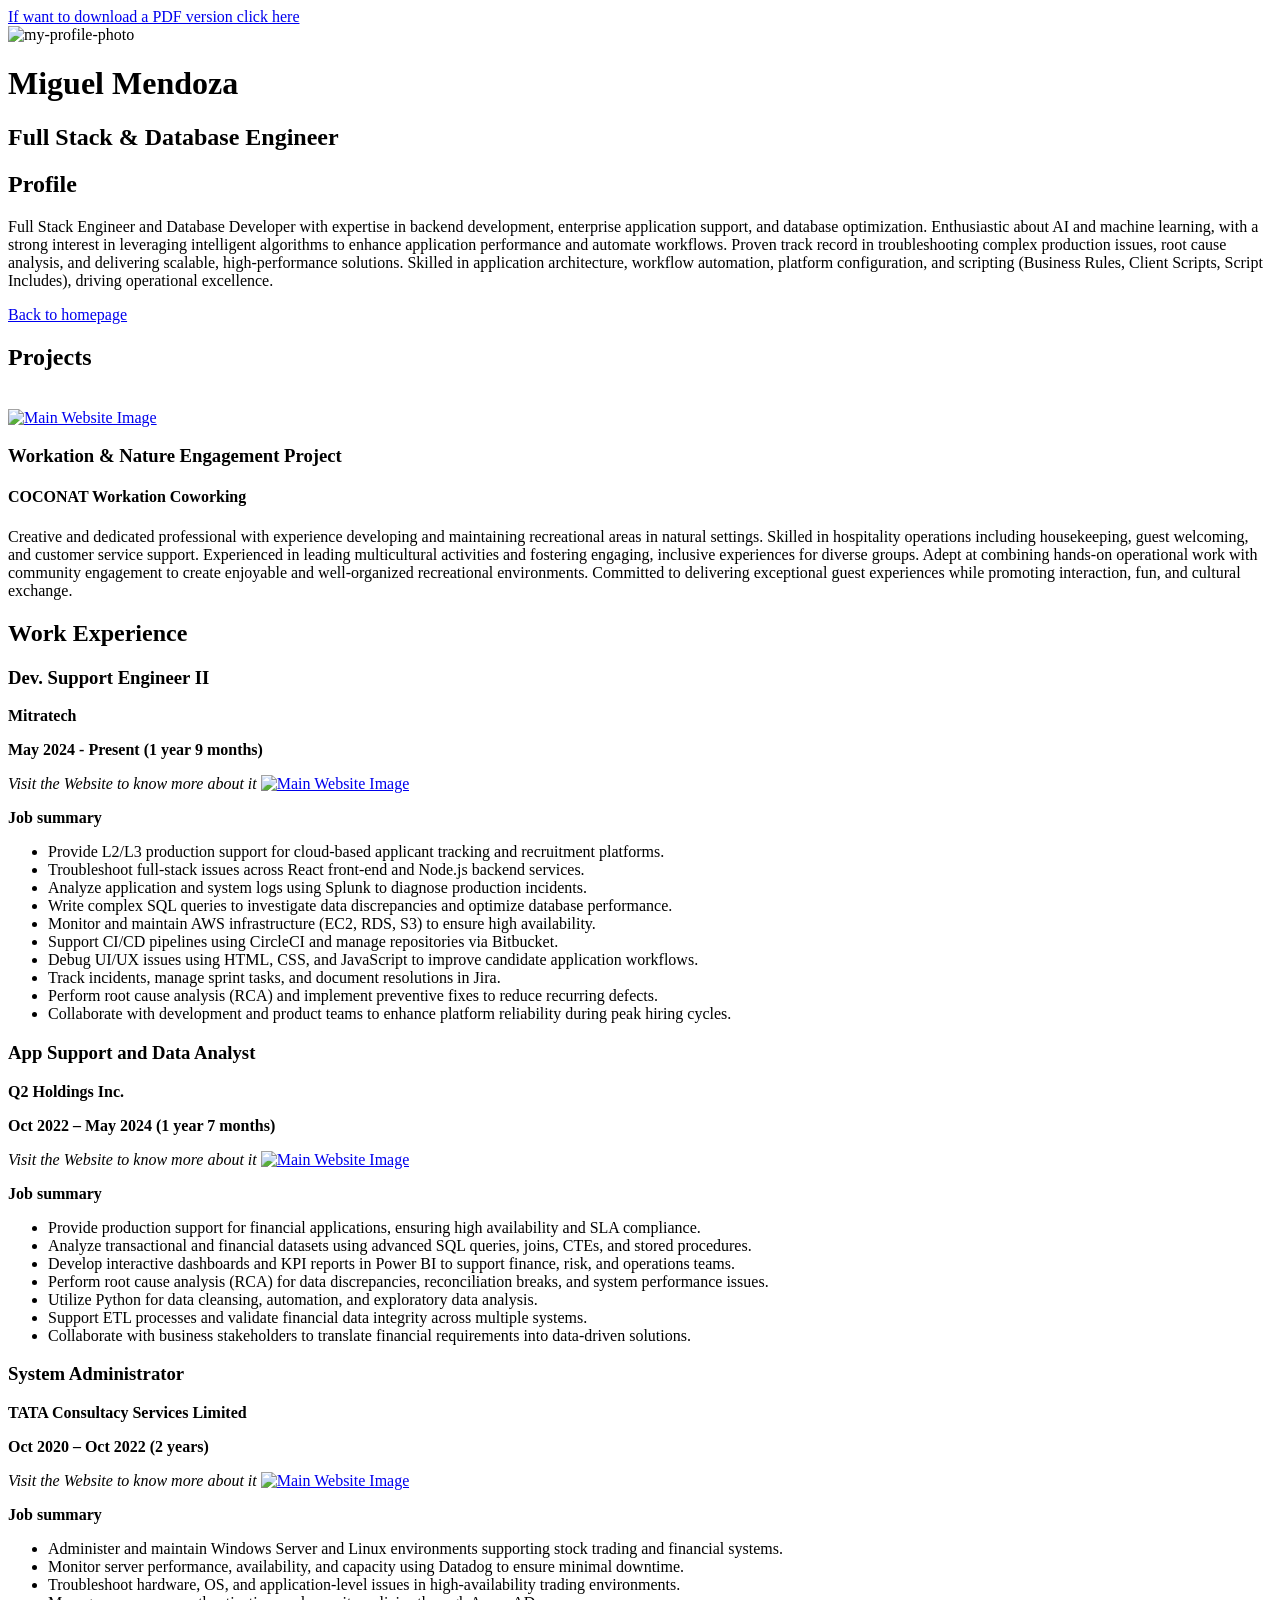
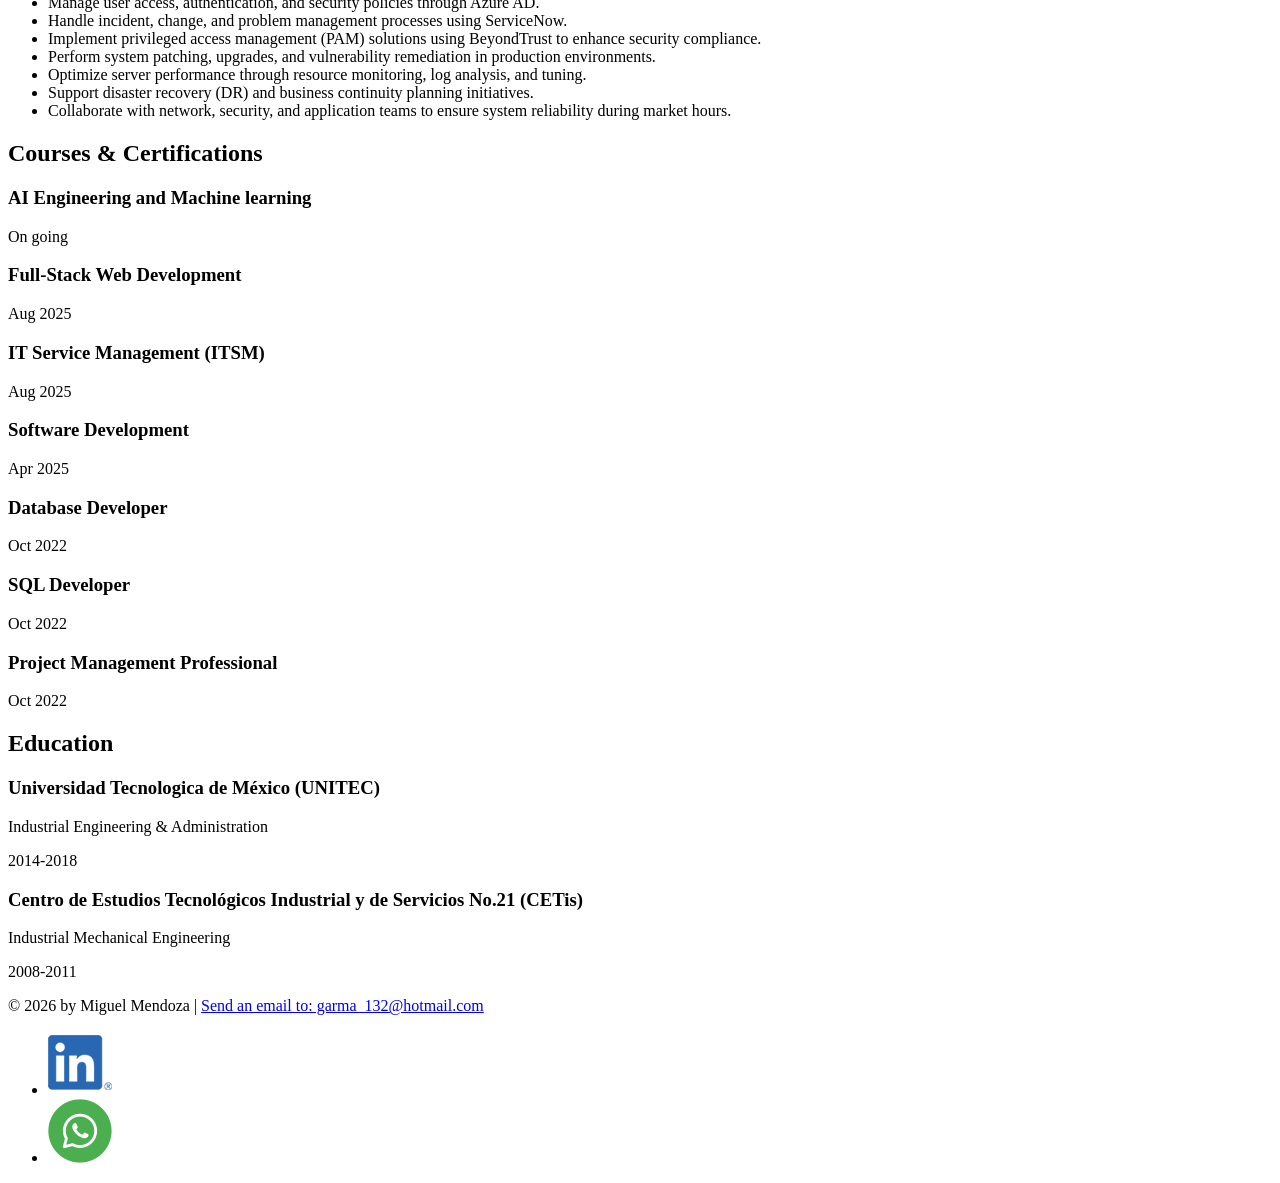
==== resume.html @ be6f59bf "adding resume" ====
<!DOCTYPE html>
<html lang="en">
  <head>
    <meta charset="UTF-8">
    <meta name="viewport" content="width=device-width, initial-scale=1">
    <title>Resume | Miguel Mendoza</title>

    <!--Google Fonts-->
    <link rel="preconnect" href="https://fonts.googleapis.com">
    <link rel="preconnect" href="https://fonts.gstatic.com" crossorigin>
    <link
      href="https://fonts.googleapis.com/css2?family=Noto+Sans:ital,wght@0,100..900;1,100..900&family=Roboto:ital,wght@0,100..900;1,100..900&display=swap"
      rel="stylesheet">

      <link rel="stylesheet" href="CSS/styling.css">
  </head>


  <body class="resume">

    

    <a class="download" href="../Resume_Project/placeholder-images/RESUME-MIGUEL-MENDOZA.pdf" target="_blank">If want to download a PDF version click here</a>
    <!-- //  INTRO  // -->

    <header>
        <div class="imgcon">

           <img class="profile-image" alt="my-profile-photo"
            src="../Resume_Project/placeholder-images/profile.jpeg">
          
          </div>
        <div class="content-wrapper">
          <!-- Start content edits below this line. -->
          <h1>Miguel Mendoza</h1>
          <h2>Full Stack & Database Engineer</h2>
        </div>
      <!-- End content edits here. -->
    </header>

    <main class="content-wrapper">

      

      <!-- //  PROFILE  // -->
      <section class="resume-section">
        <!-- Start content edits below this line. -->
        <h2>Profile</h2>
        <p>Full Stack Engineer and Database Developer with expertise in backend development, enterprise application support, and
        database optimization. Enthusiastic about AI and machine learning, with a strong interest in leveraging intelligent
        algorithms to enhance application performance and automate workflows. Proven track record in troubleshooting complex
        production issues, root cause analysis, and delivering scalable, high-performance solutions. Skilled in application
        architecture, workflow automation, platform configuration, and scripting (Business Rules, Client Scripts, Script
        Includes), driving operational excellence.</p>
        <a href="index.html">Back to homepage</a>

        <!-- End content edits here. -->
      </section>

      <!-- //  PROJECTS  // -->
      <section class="resume-section">
        <!-- Start content edits below this line. -->
        <h2>Projects</h2>
        <br>
        <!-- To add more items, copy this whole <section></section> block-->
        <section>
          <a href="https://coconat-space.com/" target="_blank">
            <img class="icon-company" src="../Resume_Project/placeholder-images/coconat-icon.png" alt="Main Website Image">
          </a>
         <br>
          <h3>Workation & Nature Engagement Project</h3>
          <h4>COCONAT Workation Coworking</h4>
          <p>Creative and dedicated professional with experience developing and maintaining recreational areas in natural settings.
          Skilled in hospitality operations including housekeeping, guest welcoming, and customer service support. Experienced in
          leading multicultural activities and fostering engaging, inclusive experiences for diverse groups. Adept at combining
          hands-on operational work with community engagement to create enjoyable and well-organized recreational environments.
          Committed to delivering exceptional guest experiences while promoting interaction, fun, and cultural exchange.</p>
          <!-- link to project -->
         
        
        </section>
        
        <!-- End content edits here. -->
      </section>

      <!-- //  WORK EXPERIENCE  // -->
      <section class="resume-section">
        <!-- Start content edits below this line.  -->
        <h2>Work Experience</h2>

        <!-- To add more items, copy this whole <section></section> block -->
        <section class="work">
          <div class="details">
            <h3>Dev. Support Engineer II</h3>
            <b>
            <p>Mitratech</p>
            <p>May 2024 - Present (1 year 9 months)</p>
            </b>
              
                <i>Visit the Website to know more about it</i>
             
            <a href="https://mitratech.com/" target="_blank">
              <img class="icon-company" src="../Resume_Project/placeholder-images/Mitratech-icon.webp"  alt="Main Website Image">
            </a>
          </div>
          <div class="summaries"> 
              <strong><p>Job summary</p></strong>
          
            <ul>
              <li>Provide L2/L3 production support for cloud-based applicant tracking and recruitment
              platforms.</li>
              <li>Troubleshoot full-stack issues across React front-end and Node.js backend services.</li>
              <li>Analyze application and system logs using Splunk to diagnose production incidents.</li>
              <li>Write complex SQL queries to investigate data discrepancies and optimize database performance.</li>
              <li>Monitor and maintain AWS infrastructure (EC2, RDS, S3) to ensure high availability.</li>
              <li>Support CI/CD pipelines using CircleCI and manage repositories via Bitbucket.</li>
              <li>Debug UI/UX issues using HTML, CSS, and JavaScript to improve candidate application workflows.</li>
              <li>Track incidents, manage sprint tasks, and document resolutions in Jira.</li>
              <li>Perform root cause analysis (RCA) and implement preventive fixes to reduce recurring defects.</li>
              <li>Collaborate with development and product teams to enhance platform reliability during peak hiring cycles.</li>
            </ul>
          </div>
        </section>

        <section class="work">
          <div class="details">
            <h3>App Support and Data Analyst</h3>
            <b>
              <p>Q2 Holdings Inc.</p>
              <p>Oct 2022 – May 2024 (1 year 7 months)</p>
            </b>
        
            <i>Visit the Website to know more about it</i>
        
            <a href="https://www.q2.com/" target="_blank">
              <img class="icon-company" src="../Resume_Project/placeholder-images/qtwo-icon.webp" alt="Main Website Image">
            </a>
          </div>
          <div class="summaries">
            <strong>
              <p>Job summary</p>
            </strong>
        
            <ul>
              <li>Provide production support for financial applications, ensuring high availability and SLA compliance.</li>
              <li>Analyze transactional and financial datasets using advanced SQL queries, joins, CTEs, and stored procedures.</li>
              <li>Develop interactive dashboards and KPI reports in Power BI to support finance, risk, and operations teams.</li>
              <li>Perform root cause analysis (RCA) for data discrepancies, reconciliation breaks, and system performance issues.</li>
              <li>Utilize Python for data cleansing, automation, and exploratory data analysis.</li>
              <li>Support ETL processes and validate financial data integrity across multiple systems.</li>
              <li>Collaborate with business stakeholders to translate financial requirements into data-driven solutions.</li>
            </ul>
          </div>
        </section>

        <section class="work">
          <div class="details">
            <h3>System Administrator</h3>
            <b>
              <p>TATA Consultacy Services Limited</p>
              <p>Oct 2020 – Oct 2022 (2 years)</p>
            </b>
        
            <i>Visit the Website to know more about it</i>
        
            <a href="https://www.tcs.com/" target="_blank">
              <img class="icon-company" src="../Resume_Project/placeholder-images/tcs-icon.png" alt="Main Website Image">
            </a>
          </div>
          <div class="summaries">
            <strong>
              <p>Job summary</p>
            </strong>
        
            <ul>
              <li>Administer and maintain Windows Server and Linux environments supporting stock trading and financial systems.</li>
              <li>Monitor server performance, availability, and capacity using Datadog to ensure minimal downtime.</li>
              <li>Troubleshoot hardware, OS, and application-level issues in high-availability trading environments.</li>
              <li>Manage user access, authentication, and security policies through Azure AD.</li>
              <li>Handle incident, change, and problem management processes using ServiceNow.</li>
              <li>Implement privileged access management (PAM) solutions using BeyondTrust to enhance security compliance.</li>
              <li>Perform system patching, upgrades, and vulnerability remediation in production environments.</li>
              <li>Optimize server performance through resource monitoring, log analysis, and tuning.</li>
              <li>Support disaster recovery (DR) and business continuity planning initiatives.</li>
              <li>Collaborate with network, security, and application teams to ensure system reliability during market hours.</li>
            </ul>
          </div>
        </section>

        <!-- End content edits here. -->
      </section>

      <!-- //  EDUCATION & CERTIFICATIONS  // -->
      <section class="resume-section">
        <!-- Start content edits below this line.  -->
        <h2>Courses & Certifications</h2>

        <section class="education">
          
          <h3>AI Engineering and Machine learning</h3>
          <p>On going</p>
          <h3>Full-Stack Web Development</h3>
          <p>Aug 2025</p>
          <h3>IT Service Management (ITSM)</h3>
          <p>Aug 2025</p>
          <h3>Software Development</h3>
          <p>Apr 2025</p>
          <h3>Database Developer</h3>
          <p>Oct 2022</p>
          <h3>SQL Developer</h3>
          <p>Oct 2022</p>
          <h3>Project Management Professional</h3>
          <p>Oct 2022</p>
        
        
        </section>

        <h2>Education</h2>

        <!-- To add more items, copy this whole <section></section> block -->
        <section class="education">
          <h3>Universidad Tecnologica de México (UNITEC)</h3>
          <p>Industrial Engineering & Administration</p>
          <p>2014-2018</p>

          <h3>Centro de Estudios Tecnológicos Industrial y de Servicios No.21 (CETis)</h3>
          <p>Industrial Mechanical Engineering</p>
          <p>2008-2011</p>

        </section>

        <!-- End content edits here. -->
      </section>
    </main>

    <!-- //  FOOTER INFO, SOCIAL MEDIA  // -->
    <footer>
      <!-- Start content edits below this line. -->
      <p>© 2026 by Miguel Mendoza | <a href="mailto:">Send an email to: garma_132@hotmail.com </a></p>

      <!-- Add or remove any networks. -->
      <ul class="socials">
        <li>
            <a href="https://www.linkedin.com/feed/" target="_blank" rel="noopener noreferrer">
              <img src="placeholder-images/icon-logo-linkedin.png" alt="My LinkedIn Profile">
            </a>
            </li>
            <li><a href="https://web.whatsapp.com/" target="_blank" rel="noopener noreferrer">
                <img src="placeholder-images/whatsapp.png" alt="Send me a WhatsApp">
              </a>
        </li>
      </ul>
      
      <!-- End content edits here. -->
    </footer>
  </body>
</html>
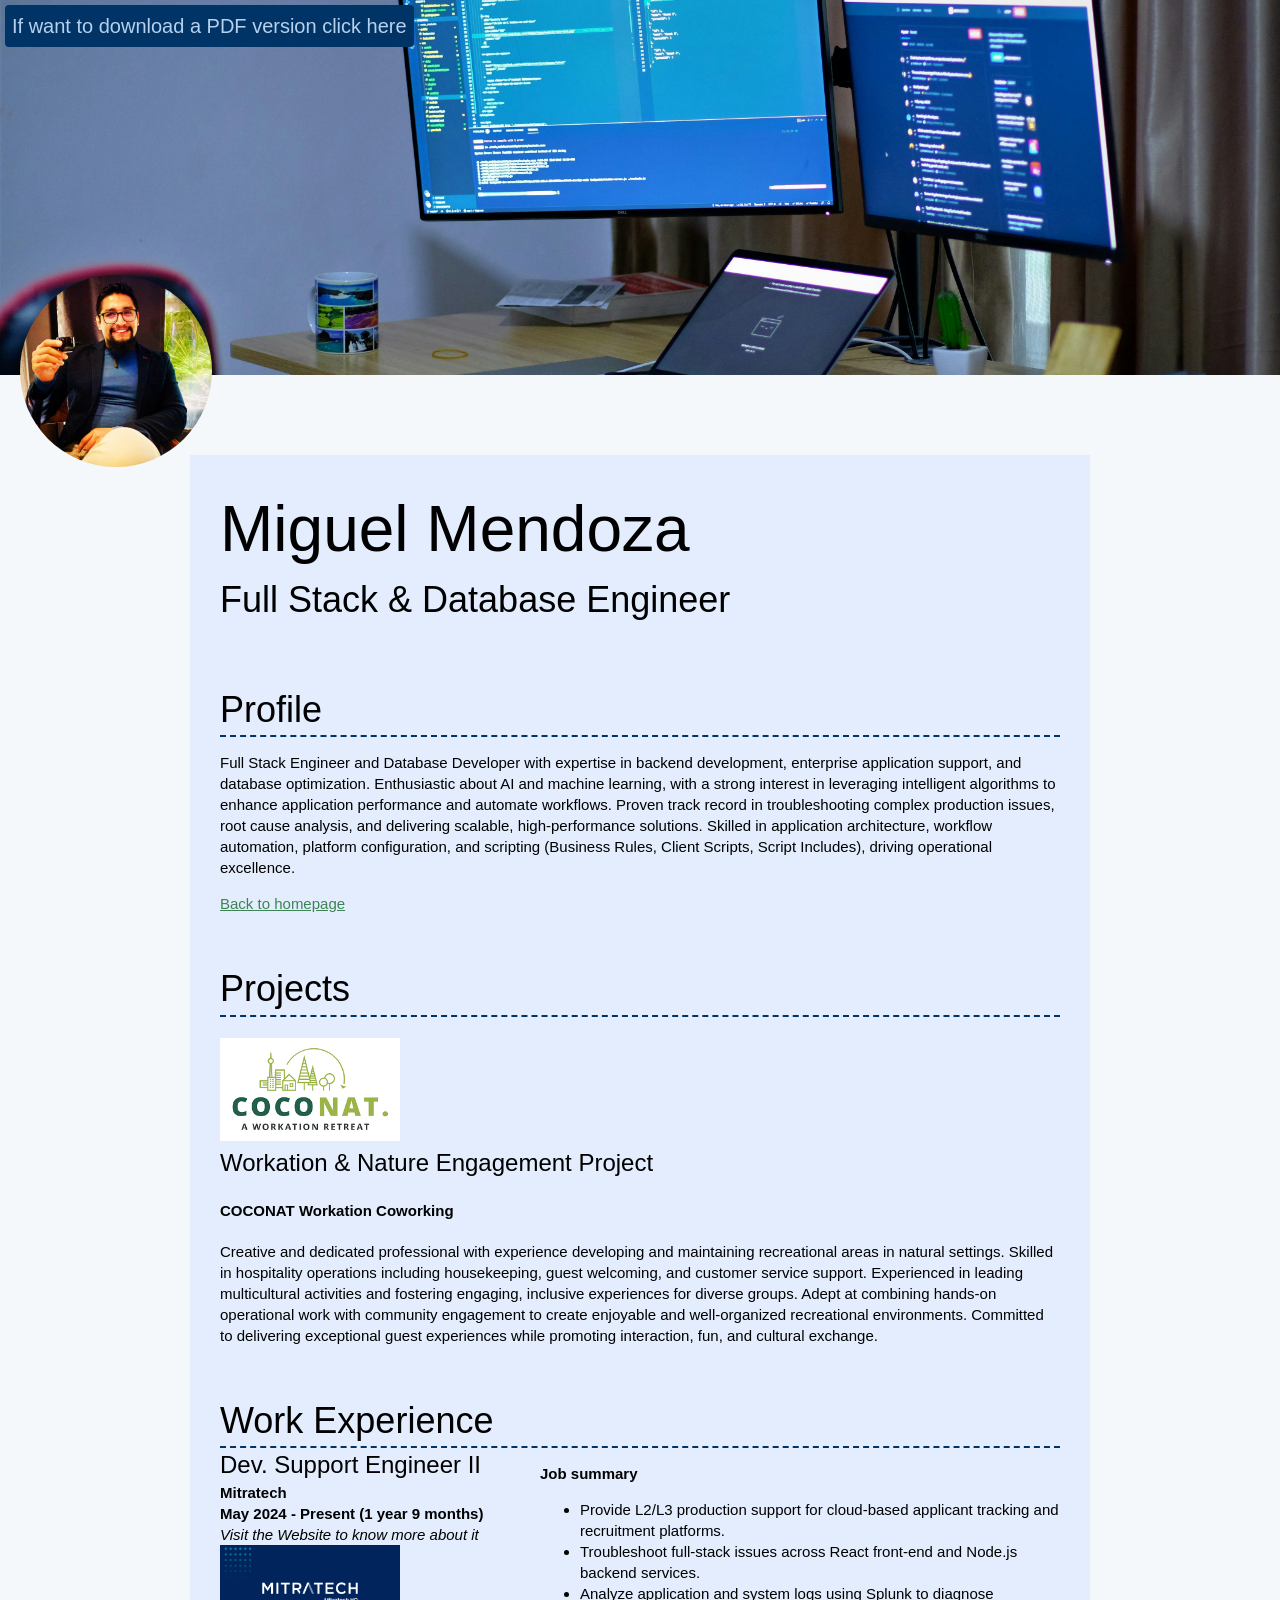
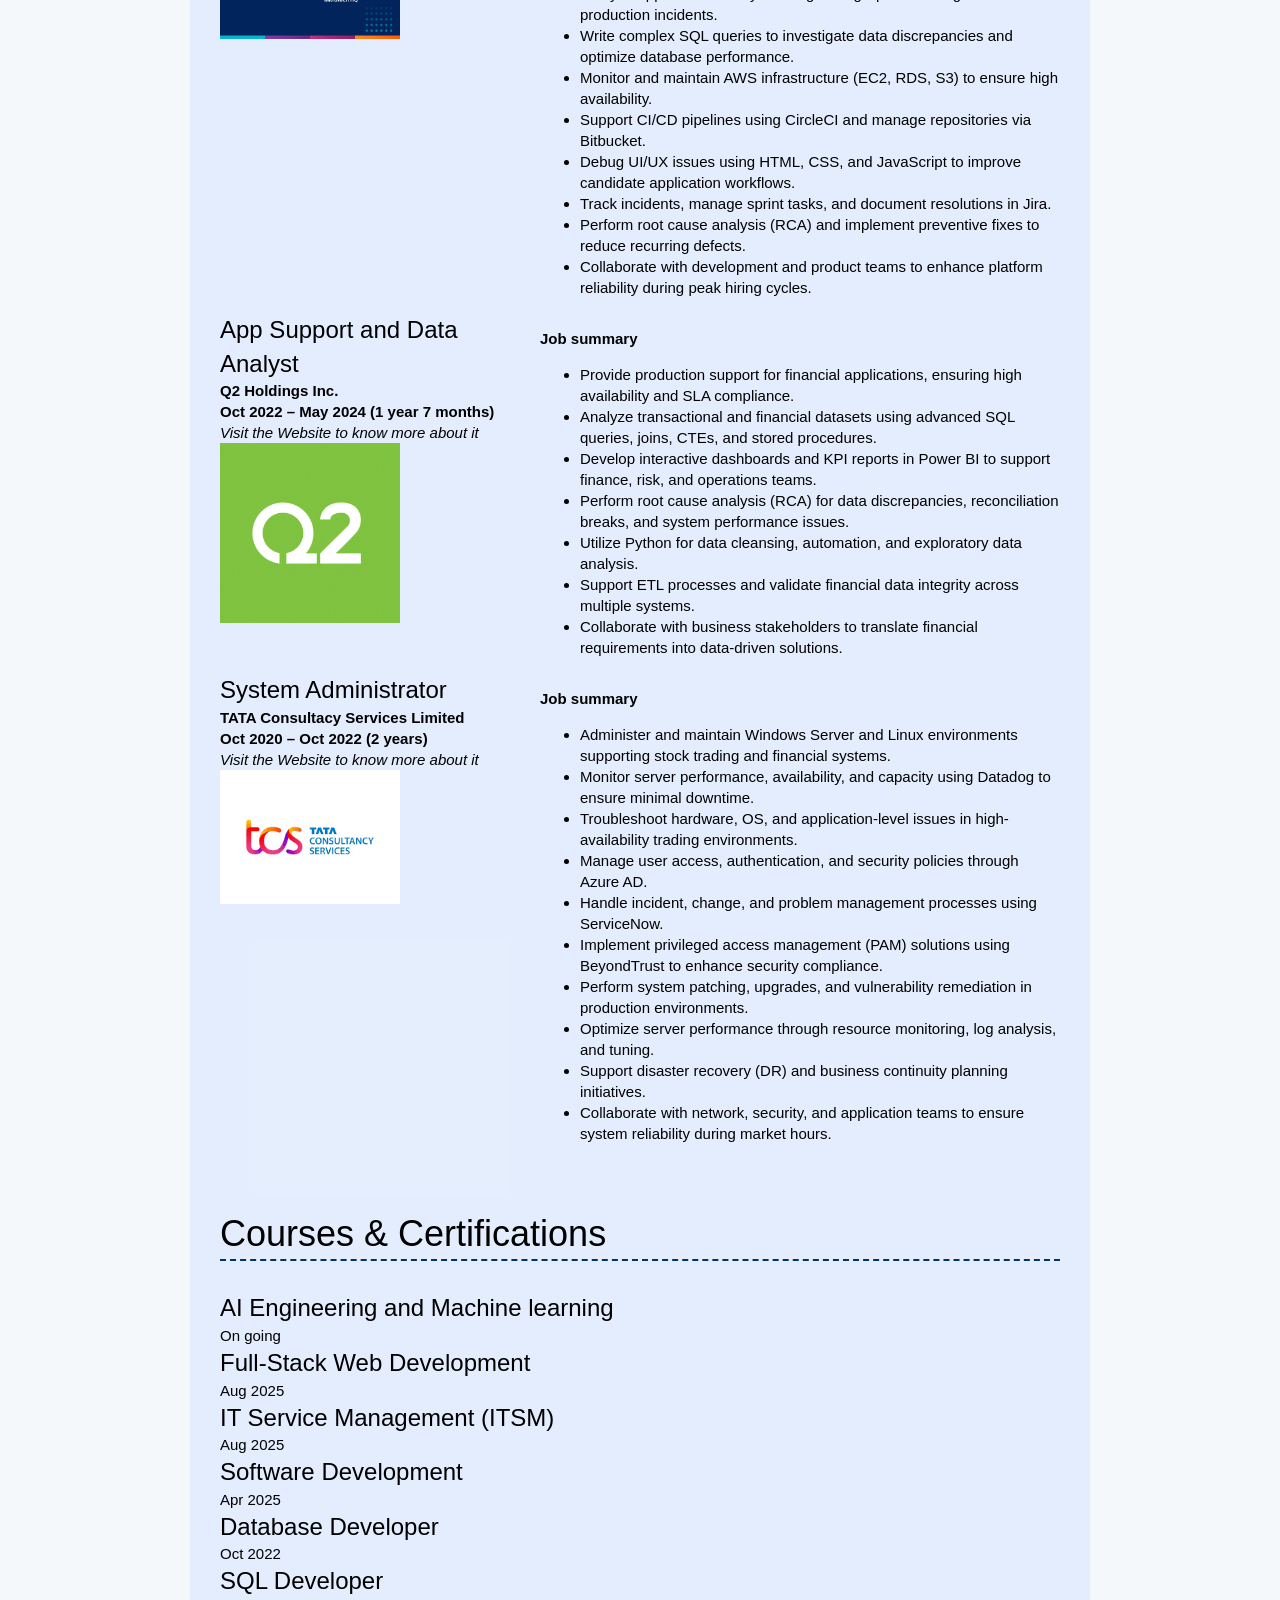
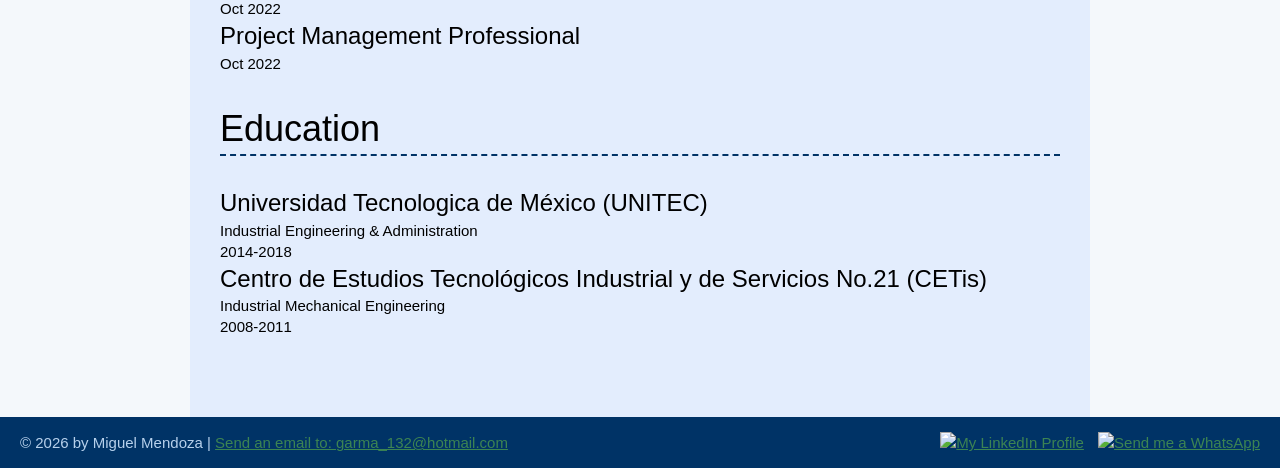
==== commit 76a2588d: "updating root folder" ====
--- a/resume.html
+++ b/resume.html
@@ -12,7 +12,7 @@
       href="https://fonts.googleapis.com/css2?family=Noto+Sans:ital,wght@0,100..900;1,100..900&family=Roboto:ital,wght@0,100..900;1,100..900&display=swap"
       rel="stylesheet">
 
-      <link rel="stylesheet" href="CSS/styling.css">
+      <link rel="stylesheet" href="Resume_Project/CSS/styling.css">
   </head>
 
 
--- a/Resume_Project/CSS/styling.css
+++ b/Resume_Project/CSS/styling.css
@@ -0,0 +1,214 @@
+
+/*
+COLOR PALLETE
+Color	             Hex	    Description
+Sky Blue	      #A8D0E6	 Light, airy, soft blue
+Cornflower Blue	  #6699CC	 Medium blue, calm and professional
+Royal Blue	      #3366CC	 Strong, classic blue
+Deep Blue	      #003366	 Dark, authoritative blue
+Teal Blue	      #006699	 Slightly greenish-blue, adds contrast
+*/
+
+/*GLOBAL STYLE*/
+html{
+    box-sizing: border-box;
+    font-size: 62.5%;
+}
+*, *:before, *:after{
+    box-sizing: inherit;
+}
+html, body{
+    height: 100%;
+}
+body {
+    background:#F4F8FB;
+    margin: 0;
+    font-family: "Roboto", sans-serif;
+    font-size: 1.5rem;
+    line-height: 1.4;
+}
+h1,h2,h3 {
+    font-family: "Noto Sans", sans-serif;
+    font-weight: 400;
+    margin: 0;
+}
+h1 {
+    font-size: clamp(3rem, 5vw, 7rem);
+}
+
+h2 {
+    font-size: clamp(2rem, 3vw, 3.6rem);
+}
+
+h3 {
+    font-size: clamp(1.8rem, 2vw, 2.4rem);
+}
+/*links*/
+a{
+    color: #3c8453;
+}
+a:hover{
+    color: #6699CC;
+    text-decoration: none;
+}
+footer a{
+    color: #3c8453;
+}
+footer a:hover{
+    color: #6699CC;
+}
+
+.content-wrapper {
+    background: rgb(226 237 253 / 90%);
+    width: 90%;
+    max-width: 900px;
+    margin: 0 auto;
+    padding: clamp(1.5rem, 3vw, 3rem);
+    }
+img {
+    max-width: 100%;
+    height: auto;
+}
+
+/*HOME*/
+
+.home{
+    background: url(../placeholder-images/bg_resumev2.jpg) no-repeat;
+    background-size: cover ;
+    background-position: center;
+    display: flex;
+    flex-direction: column;
+}
+.home .content-wrapper{
+    /*background: rgb(255 255 255 / 0.9);*/
+    flex: 1 0 auto;
+}
+.content-bg{
+    background: rgb(255 255 255 / 0.9);
+    padding: 30px;
+    
+}
+
+/*RESUME*/
+.resume header::before {
+    background: url(../placeholder-images/bg_resumev2.jpg) center / cover;
+    background-size: cover;
+    content: "" ;
+    display: block;
+    height: 375px;
+}
+
+.resume-section{
+    margin-bottom: 5rem;
+}
+.resume-section h2{
+    border-bottom: 2px dashed #003366;
+}
+.download {
+    position: fixed;
+    top: 5px;
+    left: 5px;
+    background: #003366;
+    color: #b7d1ec;
+    border-radius: 4px;
+    padding: 7px;
+    text-decoration: none;
+    font-size: 2rem;
+    letter-spacing: 0.1;
+}
+@media (max-width: 768px) {
+    .download {
+        position: static;
+        display: inline-block;
+        margin-bottom: 1rem;
+    }
+}
+/*profile*
+
+
+/*projects
+  ---add this class="project-item" to put on the left hand side any text after the image.
+
+.project-item{
+    display: flow-root;
+    margin: 30px 0;
+}
+.project-item img{
+    float: left;
+    width: 300px;
+} */
+  
+.imgcon{
+    position: relative;
+        padding: 4rem;
+}
+
+ .profile-image{
+        width: clamp(120px, 15vw, 220px);
+            aspect-ratio: 1 / 1;
+            border-radius: 50%;
+            object-fit: cover;
+        
+            position: absolute;
+            top: -10rem;
+            left: 2rem;
+    }
+    
+
+
+/*Work Experience*/
+.work {
+    display: grid;
+    grid-template-columns: 300px 1fr;
+    gap: 2rem;
+}
+@media (max-width: 768px) {
+    .work {
+        grid-template-columns: 1fr;
+    }
+}
+.details p{
+    margin: 0;
+}
+.icon-company{
+    max-width: 180px;
+        height: auto;
+}
+.summary p:first-child{
+    margin-top: 0;
+}
+.education{
+    margin: 30px 0;
+}
+.education p{
+    margin: 0;
+}
+/*FOOTER*/
+ footer{
+    background: #003366;
+    color: #b7d1ec;
+    display: flex;
+    justify-content: space-between;
+    padding: 0 20px;
+ }
+ @media (max-width: 768px) {
+     footer {
+         flex-direction: column;
+         text-align: center;
+         gap: 1rem;
+     }
+ }
+ .socials{
+    list-style-type: none;
+    padding: 0;
+ }
+ .socials img{
+    width: 32px;
+ }
+ .socials li {
+    display: inline-block;
+    margin-left: 1rem;
+ }
+ .socials img:hover{
+    opacity: 0.5;
+ }
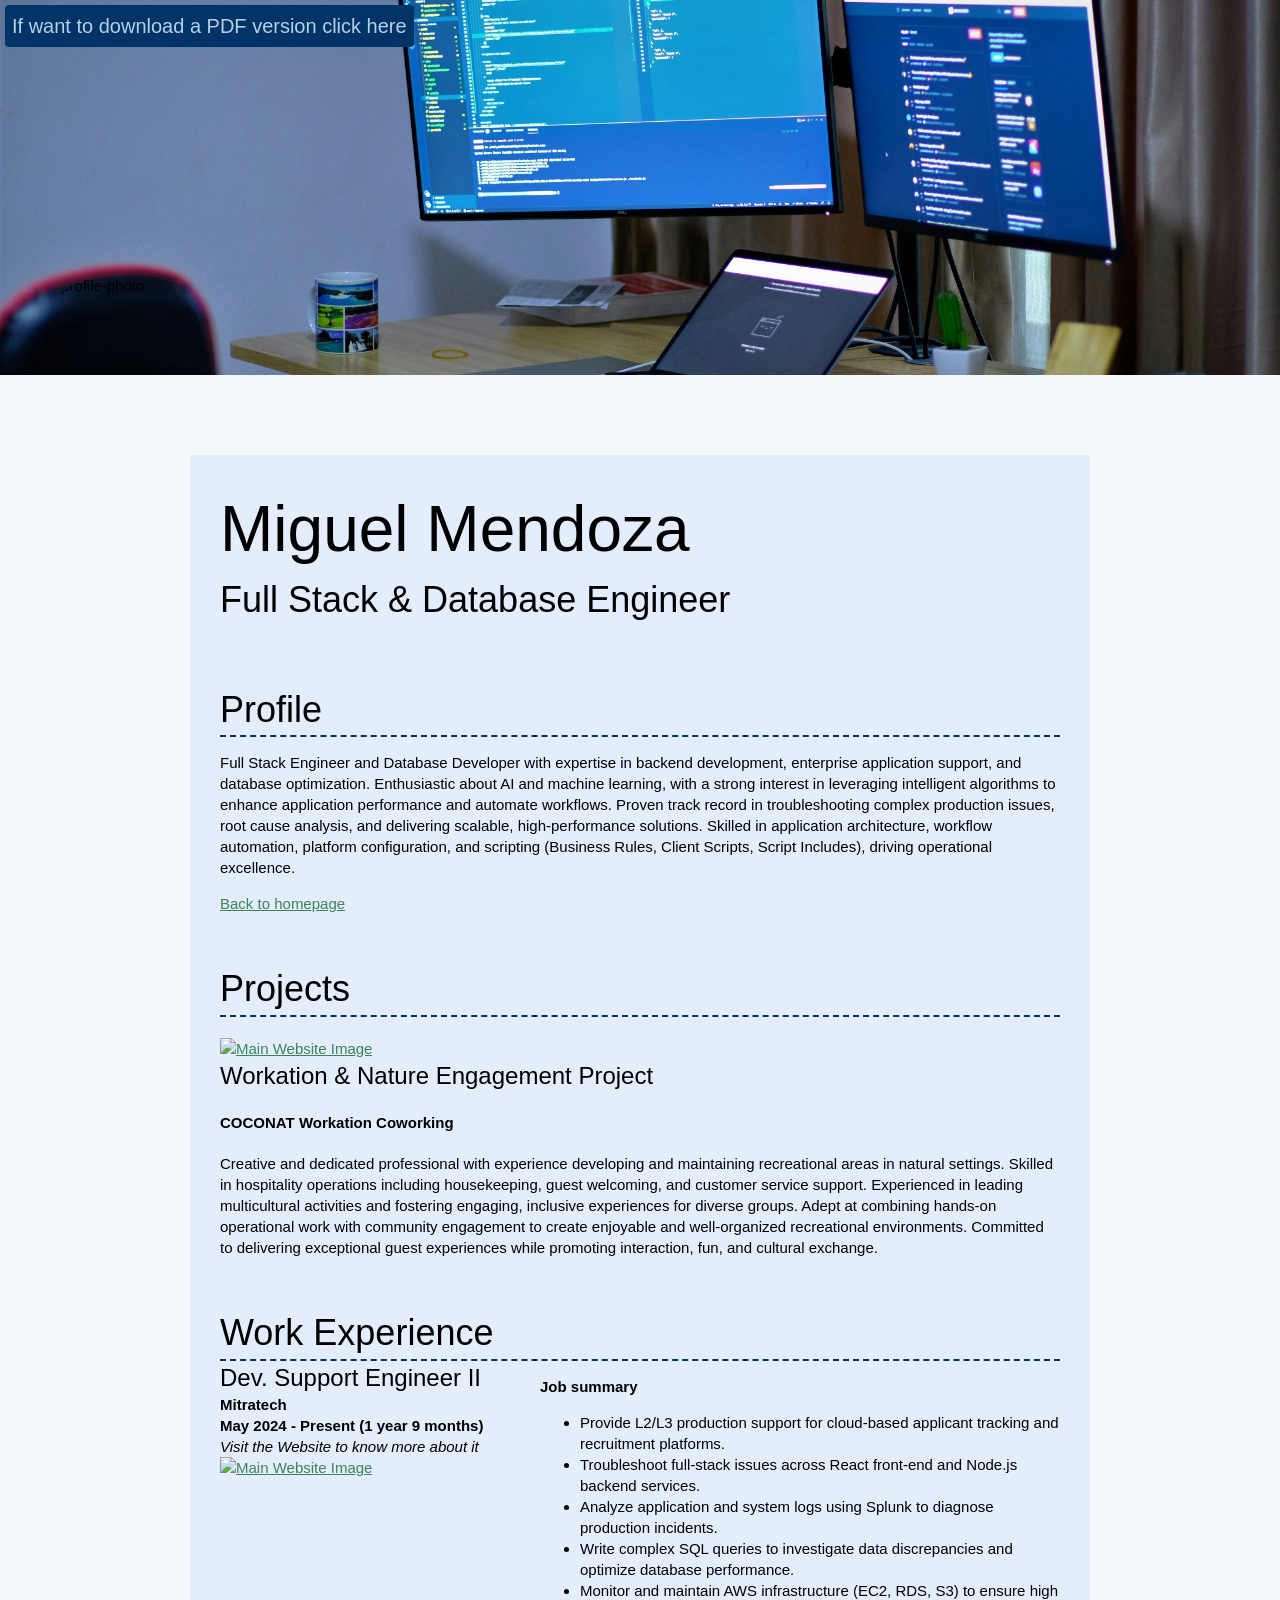
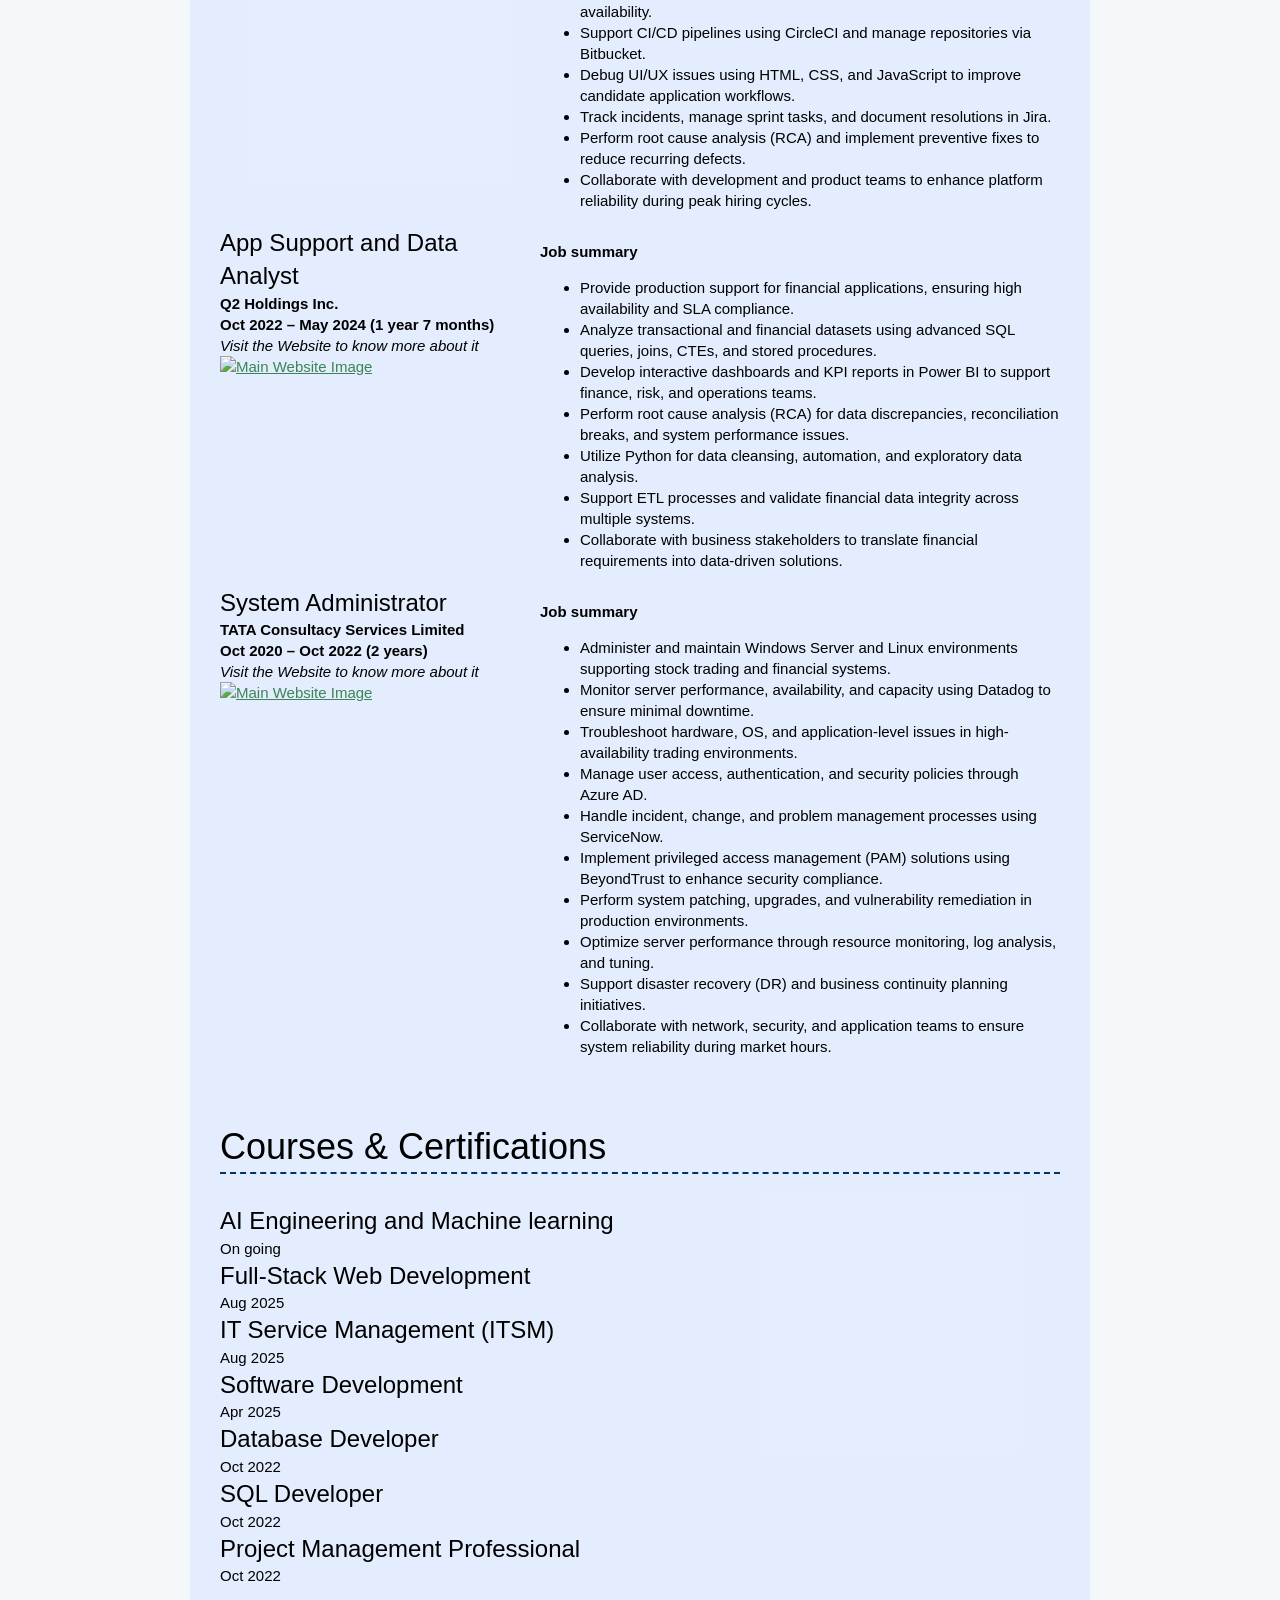
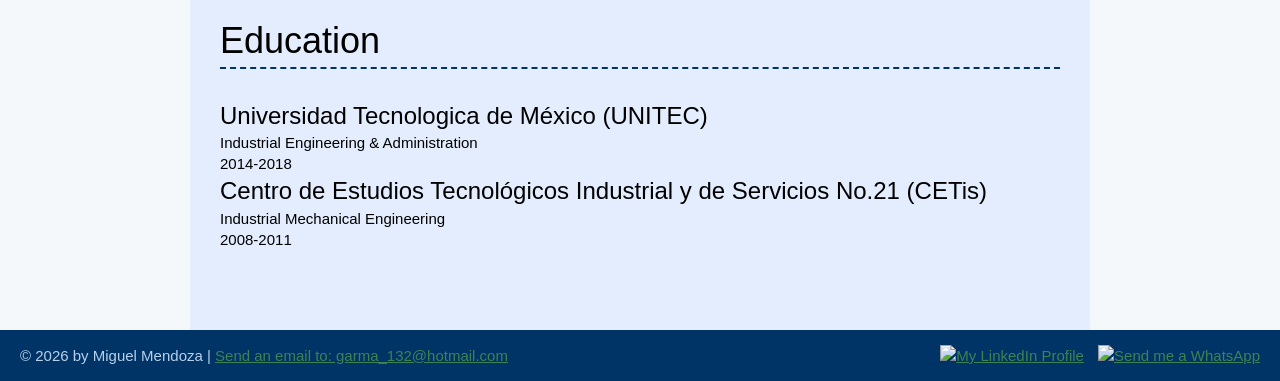
==== commit eabd33bc: "update media" ====
--- a/resume.html
+++ b/resume.html
@@ -20,14 +20,14 @@
 
     
 
-    <a class="download" href="../Resume_Project/placeholder-images/RESUME-MIGUEL-MENDOZA.pdf" target="_blank">If want to download a PDF version click here</a>
+    <a class="download" href="../Pro_Resume/Resume_Project/placeholder-images/RESUME-MIGUEL-MENDOZA.pdf" target="_blank">If want to download a PDF version click here</a>
     <!-- //  INTRO  // -->
 
     <header>
         <div class="imgcon">
 
            <img class="profile-image" alt="my-profile-photo"
-            src="../Resume_Project/placeholder-images/profile.jpeg">
+            src="../Pro_Resume/Resume_Project/placeholder-images/profile.jpeg">
           
           </div>
         <div class="content-wrapper">
@@ -65,7 +65,7 @@
         <!-- To add more items, copy this whole <section></section> block-->
         <section>
           <a href="https://coconat-space.com/" target="_blank">
-            <img class="icon-company" src="../Resume_Project/placeholder-images/coconat-icon.png" alt="Main Website Image">
+            <img class="icon-company" src="../Pro_Resume/Resume_Project/placeholder-images/coconat-icon.png" alt="Main Website Image">
           </a>
          <br>
           <h3>Workation & Nature Engagement Project</h3>
@@ -100,7 +100,7 @@
                 <i>Visit the Website to know more about it</i>
              
             <a href="https://mitratech.com/" target="_blank">
-              <img class="icon-company" src="../Resume_Project/placeholder-images/Mitratech-icon.webp"  alt="Main Website Image">
+              <img class="icon-company" src="../Pro_Resume/Resume_Project/placeholder-images/Mitratech-icon.webp"  alt="Main Website Image">
             </a>
           </div>
           <div class="summaries"> 
@@ -133,7 +133,7 @@
             <i>Visit the Website to know more about it</i>
         
             <a href="https://www.q2.com/" target="_blank">
-              <img class="icon-company" src="../Resume_Project/placeholder-images/qtwo-icon.webp" alt="Main Website Image">
+              <img class="icon-company" src="../Pro_Resume/Resume_Project/placeholder-images/qtwo-icon.webp" alt="Main Website Image">
             </a>
           </div>
           <div class="summaries">
@@ -164,7 +164,7 @@
             <i>Visit the Website to know more about it</i>
         
             <a href="https://www.tcs.com/" target="_blank">
-              <img class="icon-company" src="../Resume_Project/placeholder-images/tcs-icon.png" alt="Main Website Image">
+              <img class="icon-company" src="../Pro_Resume/Resume_Project/placeholder-images/tcs-icon.png" alt="Main Website Image">
             </a>
           </div>
           <div class="summaries">
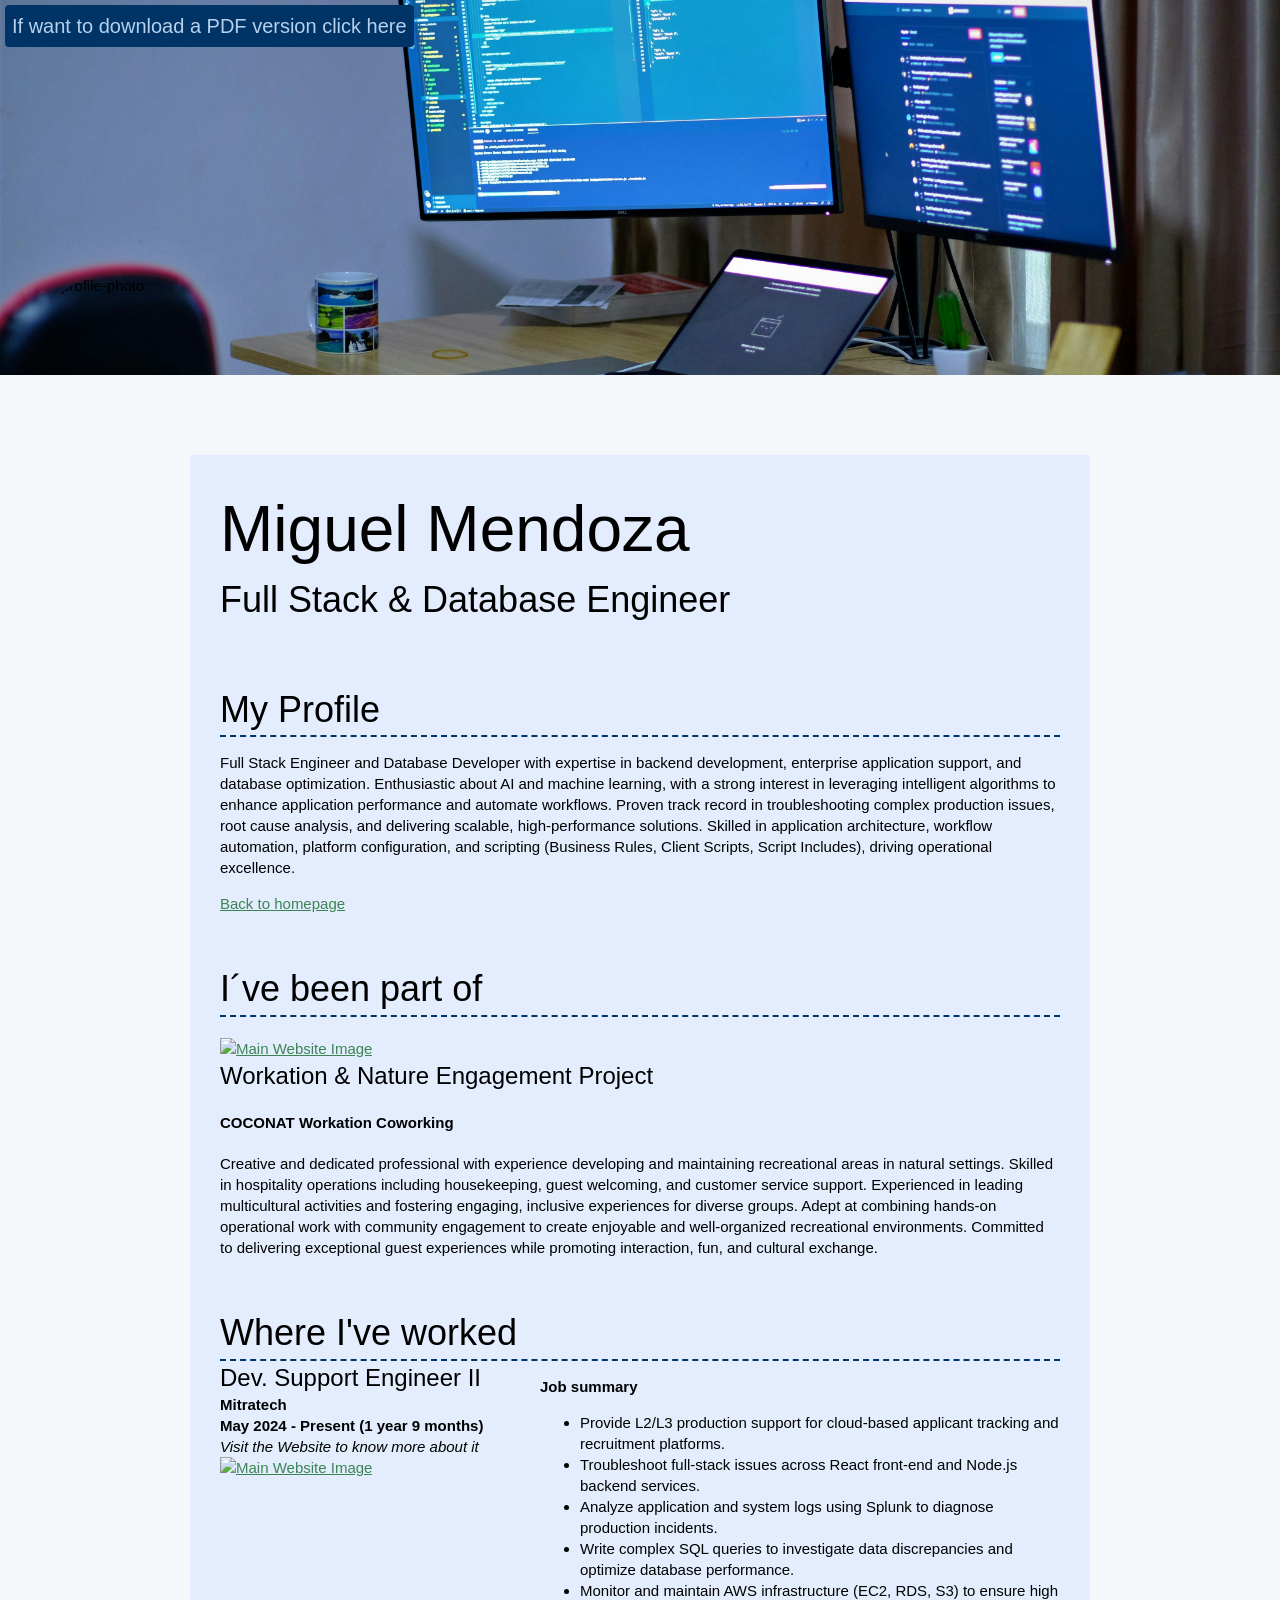
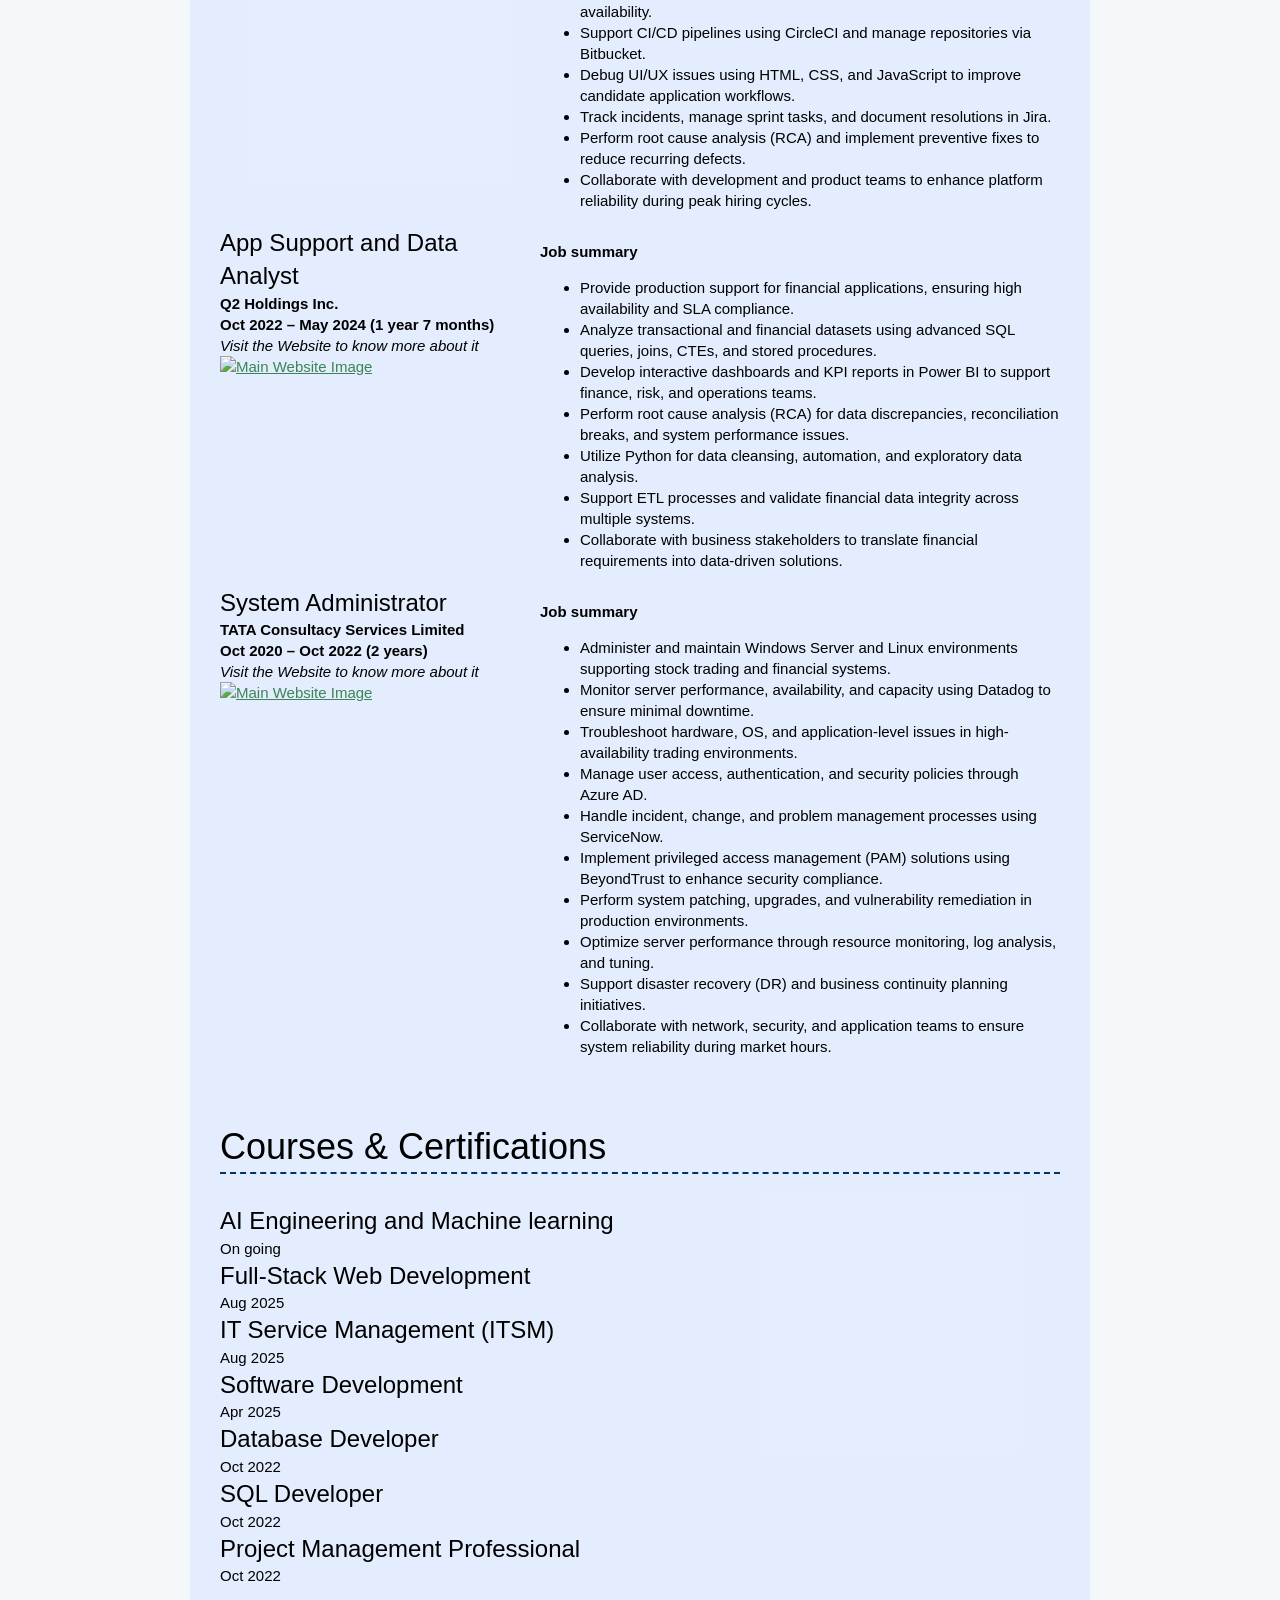
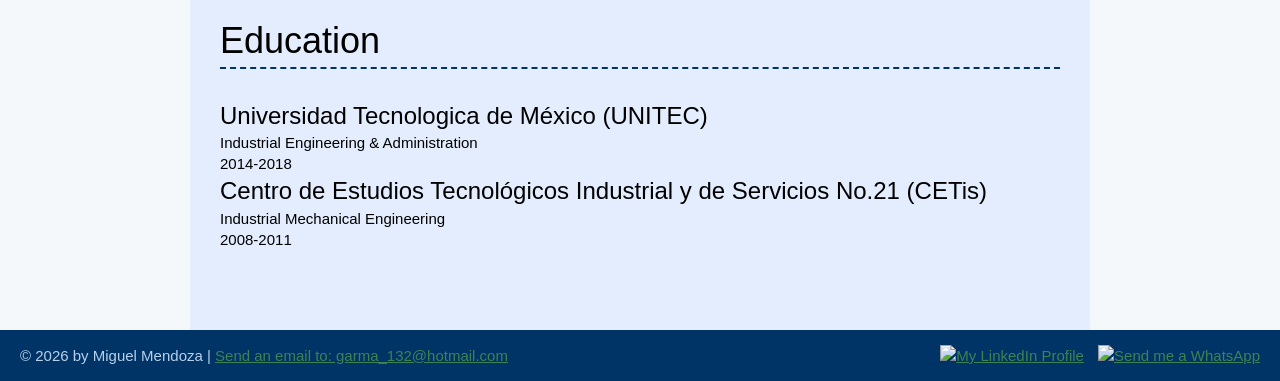
==== commit 41f170c0: "update headers" ====
--- a/resume.html
+++ b/resume.html
@@ -45,7 +45,7 @@
       <!-- //  PROFILE  // -->
       <section class="resume-section">
         <!-- Start content edits below this line. -->
-        <h2>Profile</h2>
+        <h2>My Profile</h2>
         <p>Full Stack Engineer and Database Developer with expertise in backend development, enterprise application support, and
         database optimization. Enthusiastic about AI and machine learning, with a strong interest in leveraging intelligent
         algorithms to enhance application performance and automate workflows. Proven track record in troubleshooting complex
@@ -60,7 +60,7 @@
       <!-- //  PROJECTS  // -->
       <section class="resume-section">
         <!-- Start content edits below this line. -->
-        <h2>Projects</h2>
+        <h2>I´ve been part of</h2>
         <br>
         <!-- To add more items, copy this whole <section></section> block-->
         <section>
@@ -86,7 +86,10 @@
       <!-- //  WORK EXPERIENCE  // -->
       <section class="resume-section">
         <!-- Start content edits below this line.  -->
-        <h2>Work Experience</h2>
+
+        
+        <h2>Where I've worked</h2>
+     
 
         <!-- To add more items, copy this whole <section></section> block -->
         <section class="work">
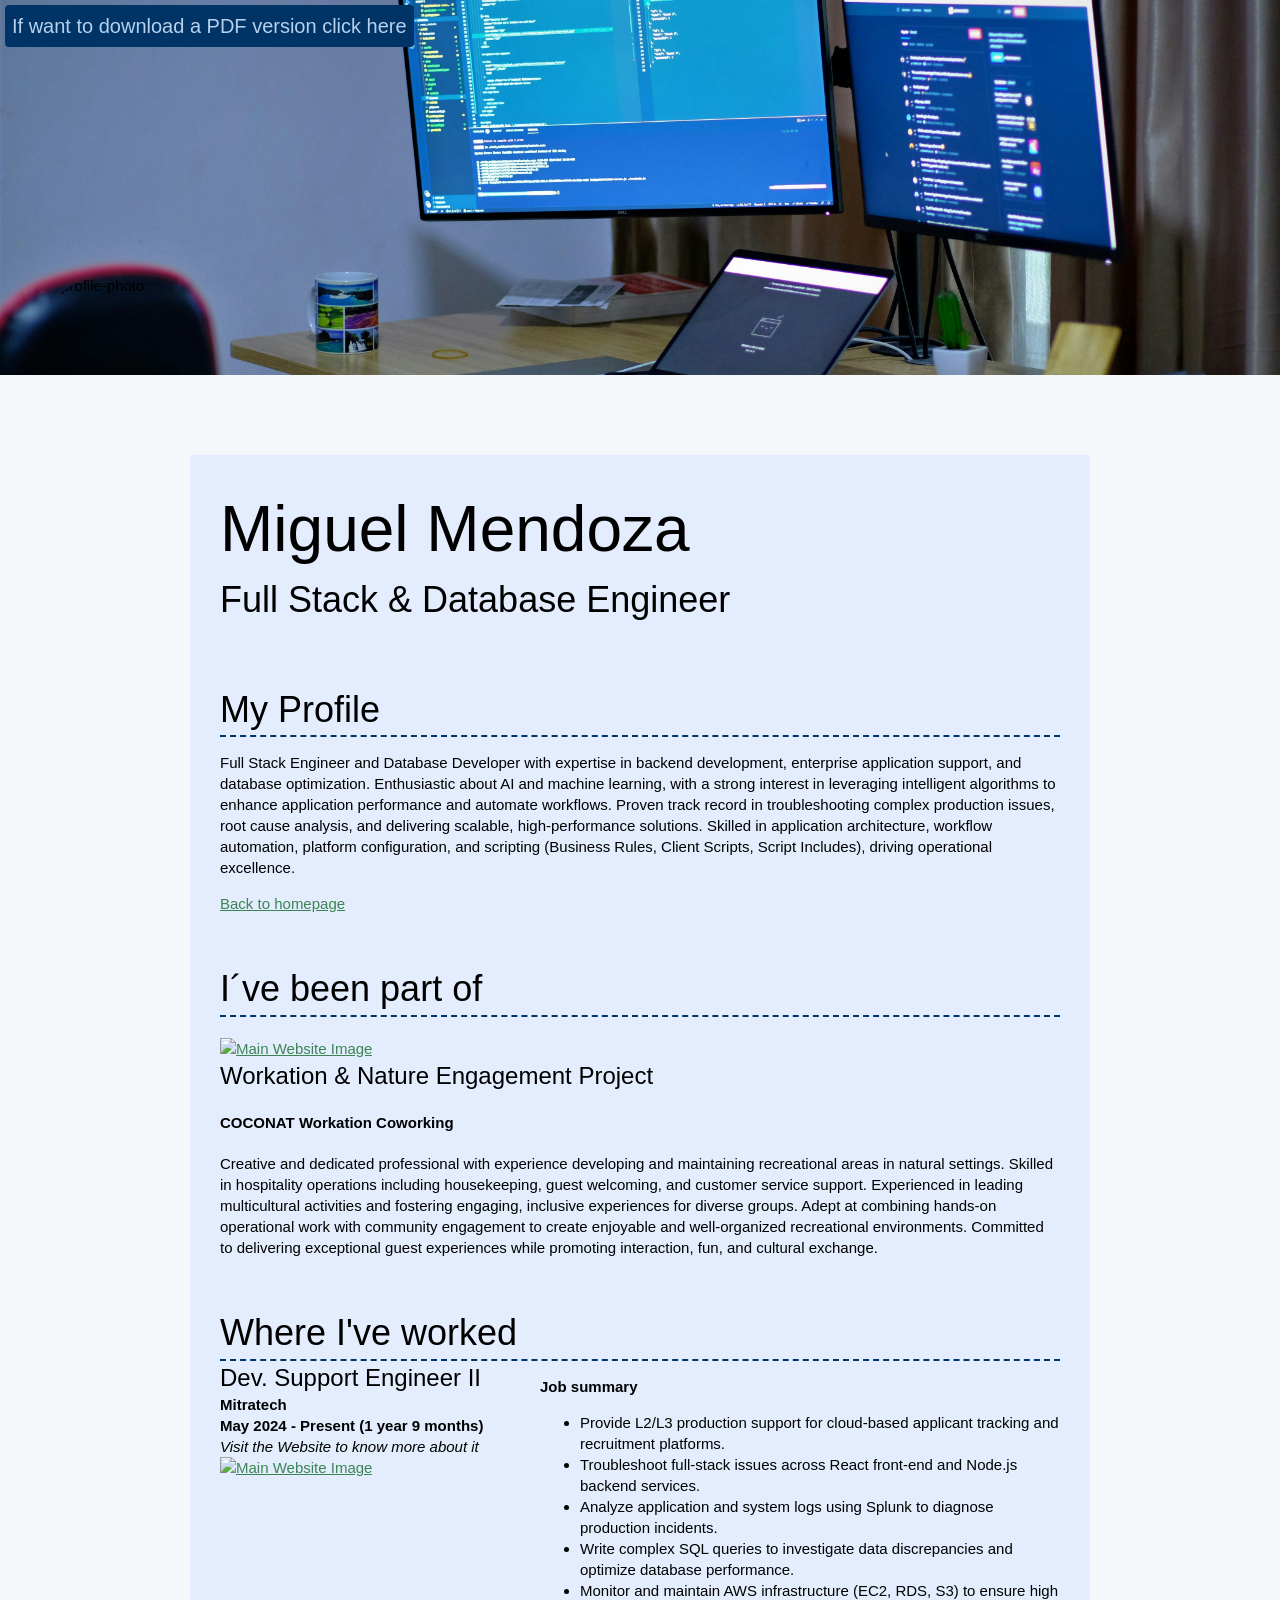
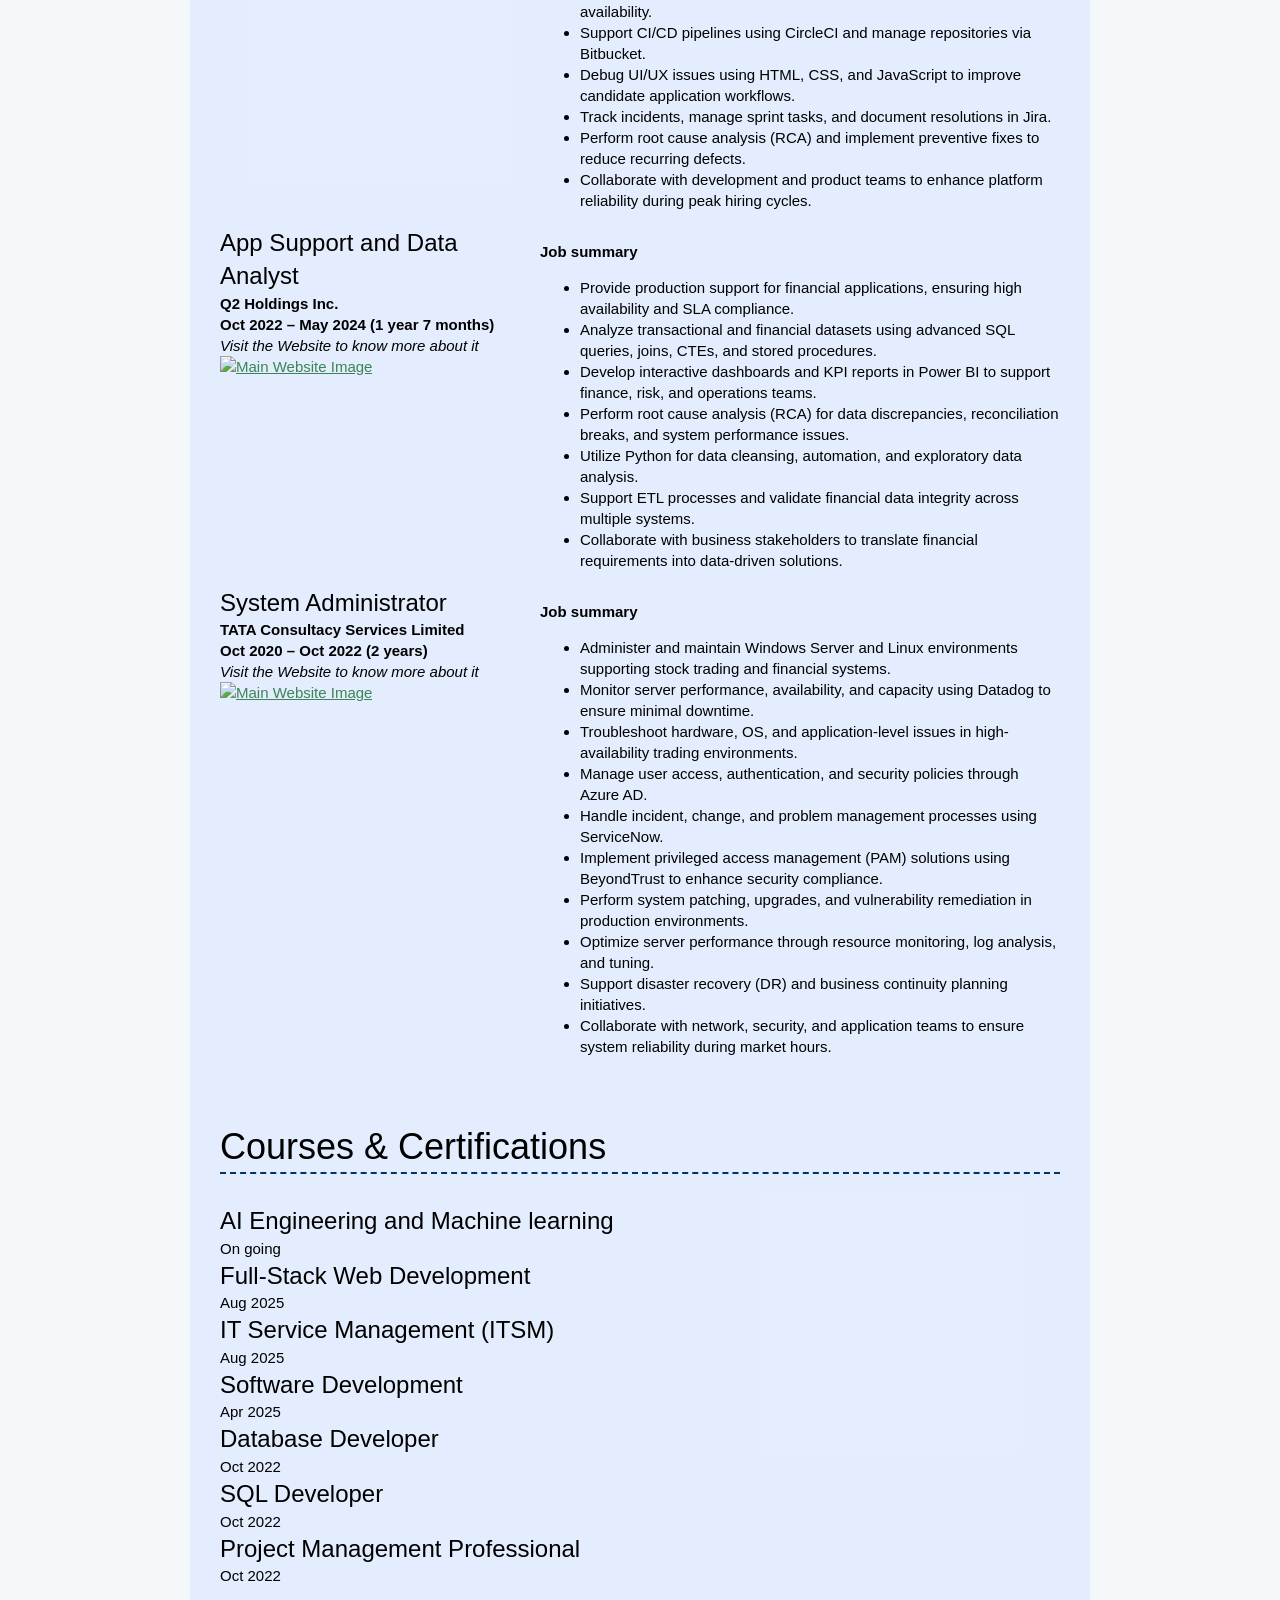
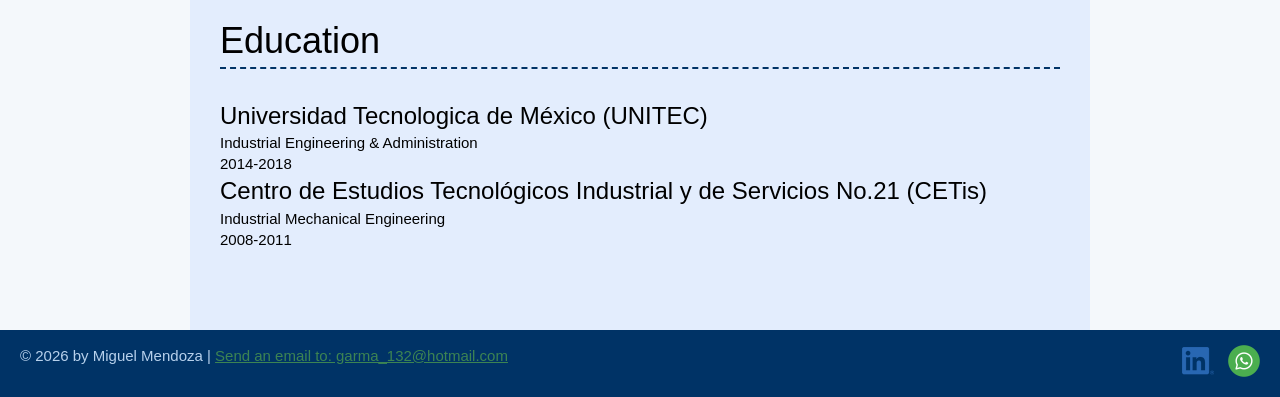
==== commit 0ea990b7: "adding footer links" ====
--- a/resume.html
+++ b/resume.html
@@ -245,11 +245,11 @@
       <ul class="socials">
         <li>
             <a href="https://www.linkedin.com/feed/" target="_blank" rel="noopener noreferrer">
-              <img src="placeholder-images/icon-logo-linkedin.png" alt="My LinkedIn Profile">
+              <img src="Resume_Project/placeholder-images/icon-logo-linkedin.png" alt="My LinkedIn Profile">
             </a>
             </li>
             <li><a href="https://web.whatsapp.com/" target="_blank" rel="noopener noreferrer">
-                <img src="placeholder-images/whatsapp.png" alt="Send me a WhatsApp">
+                <img src="Resume_Project/placeholder-images/whatsapp.png" alt="Send me a WhatsApp">
               </a>
         </li>
       </ul>
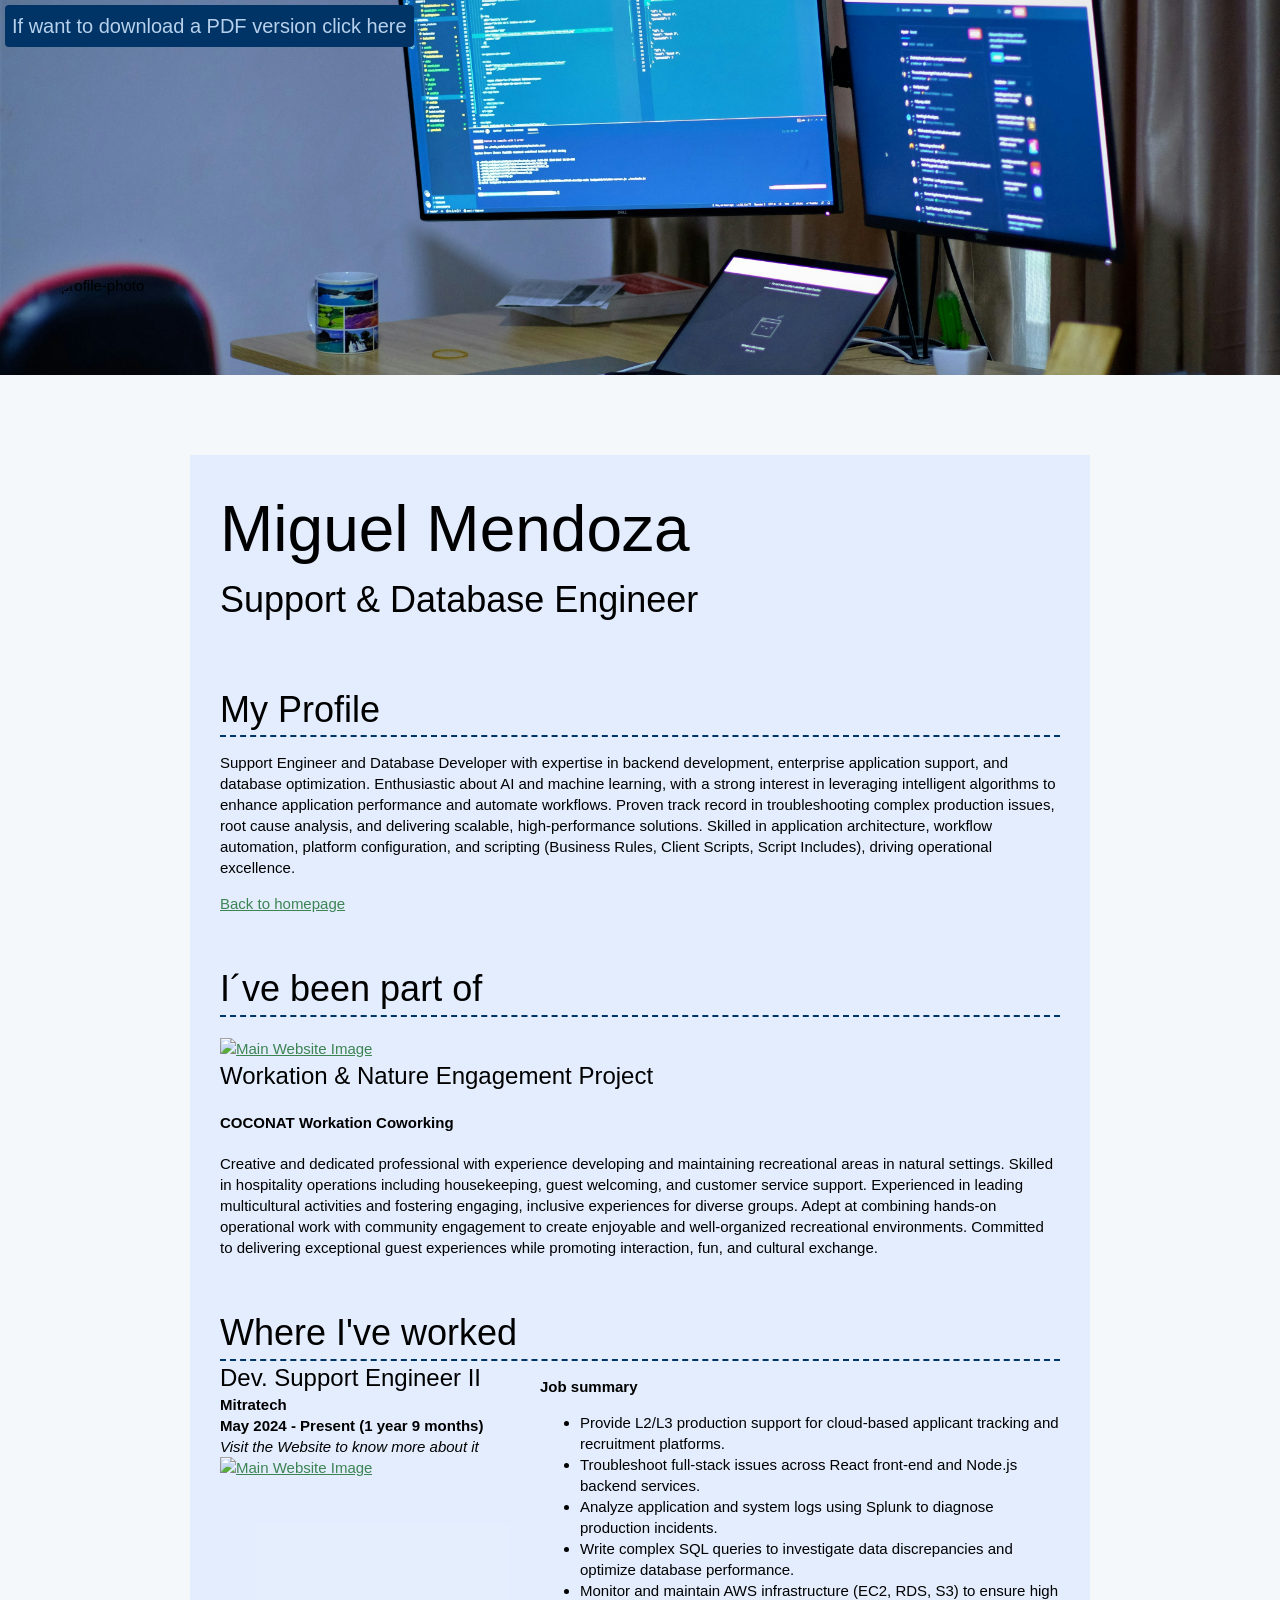
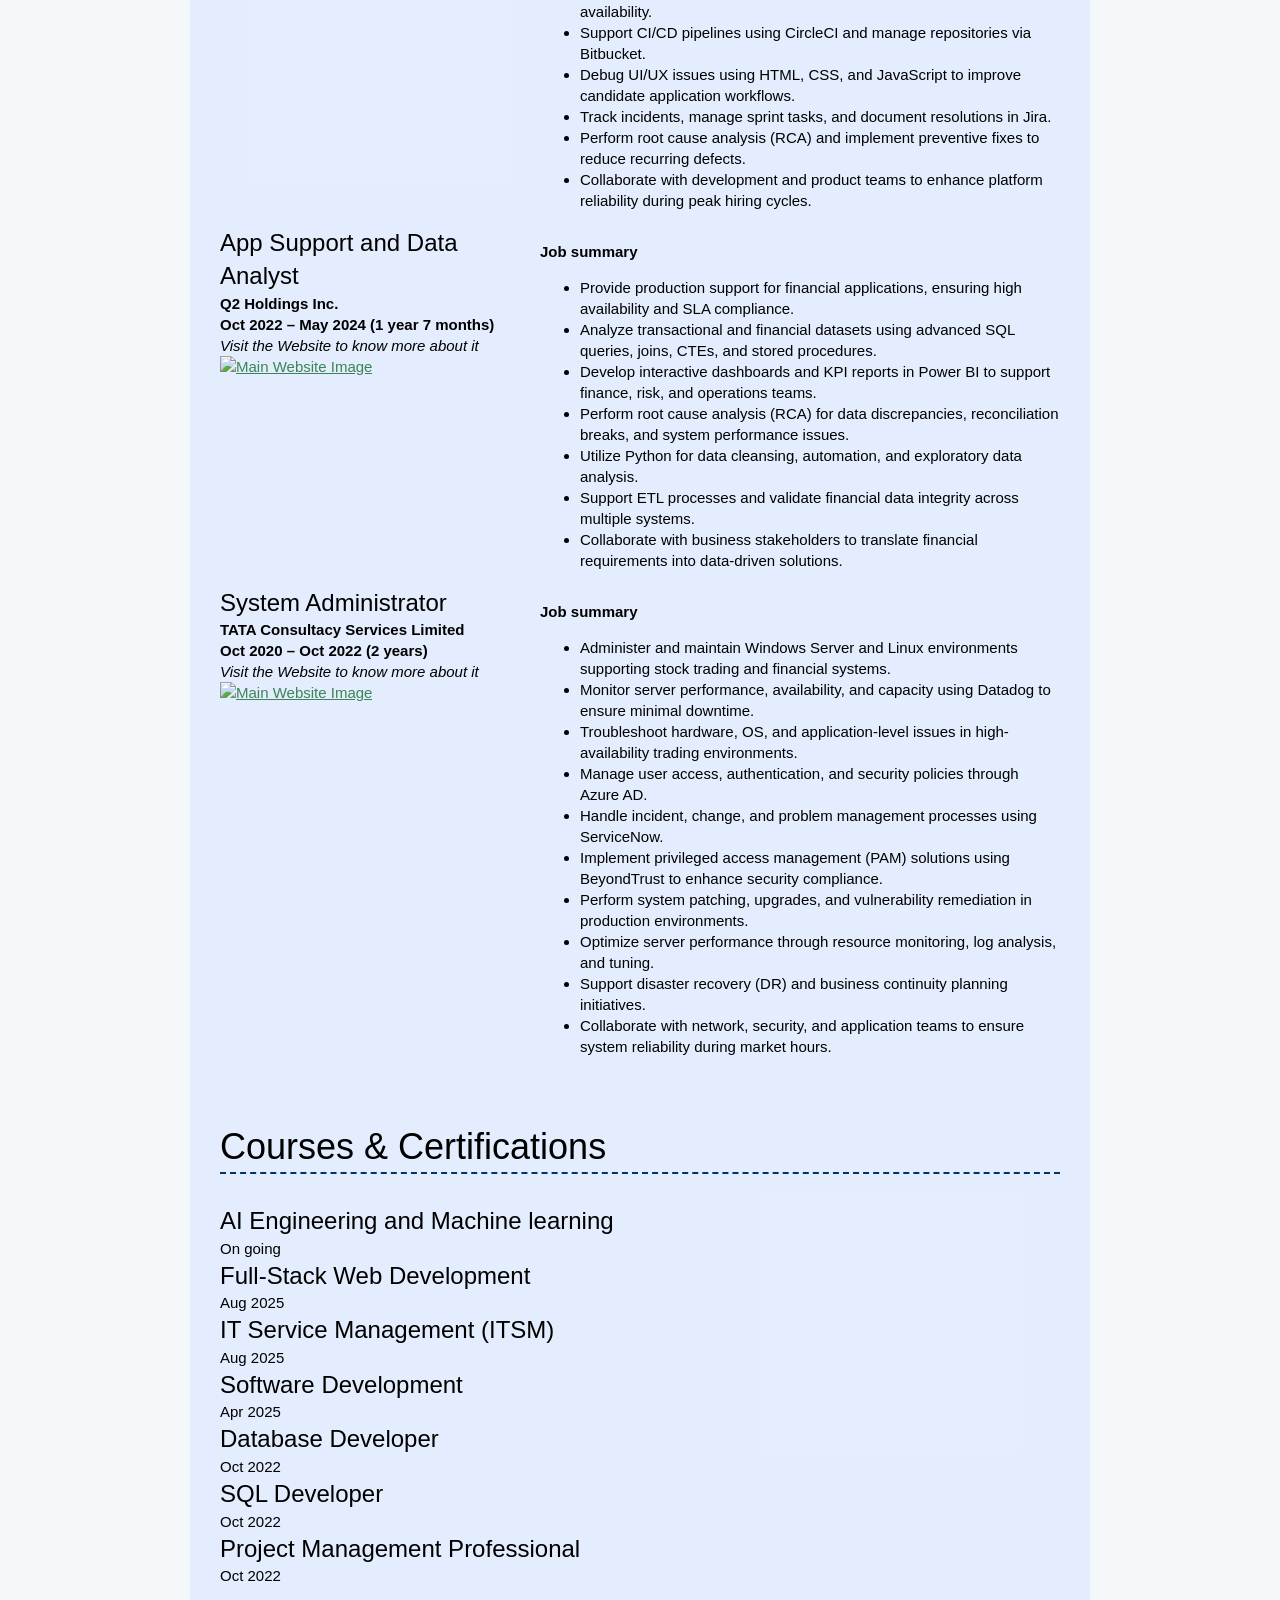
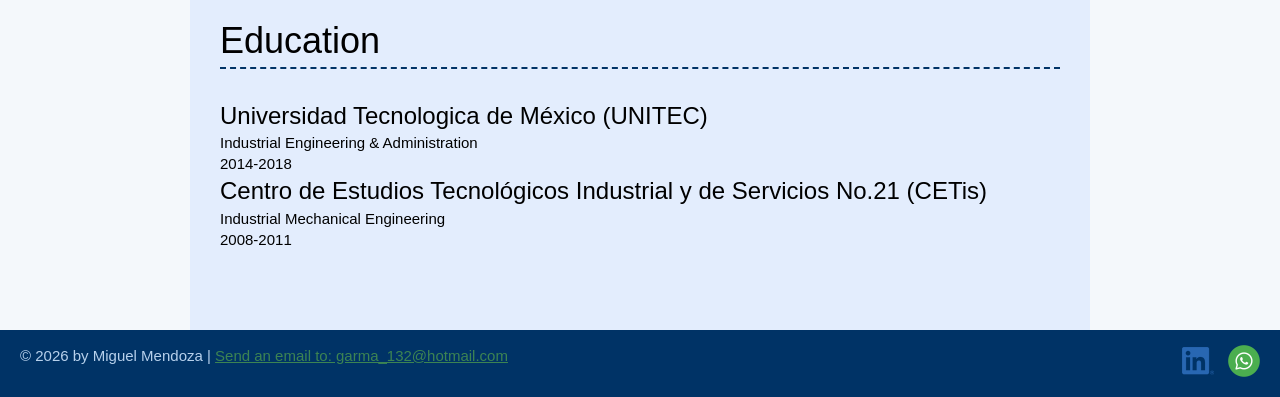
==== commit 87fb8a03: "updating resume header and paragraph" ====
--- a/resume.html
+++ b/resume.html
@@ -33,7 +33,7 @@
         <div class="content-wrapper">
           <!-- Start content edits below this line. -->
           <h1>Miguel Mendoza</h1>
-          <h2>Full Stack & Database Engineer</h2>
+          <h2>Support & Database Engineer</h2>
         </div>
       <!-- End content edits here. -->
     </header>
@@ -46,7 +46,7 @@
       <section class="resume-section">
         <!-- Start content edits below this line. -->
         <h2>My Profile</h2>
-        <p>Full Stack Engineer and Database Developer with expertise in backend development, enterprise application support, and
+        <p>Support Engineer and Database Developer with expertise in backend development, enterprise application support, and
         database optimization. Enthusiastic about AI and machine learning, with a strong interest in leveraging intelligent
         algorithms to enhance application performance and automate workflows. Proven track record in troubleshooting complex
         production issues, root cause analysis, and delivering scalable, high-performance solutions. Skilled in application
